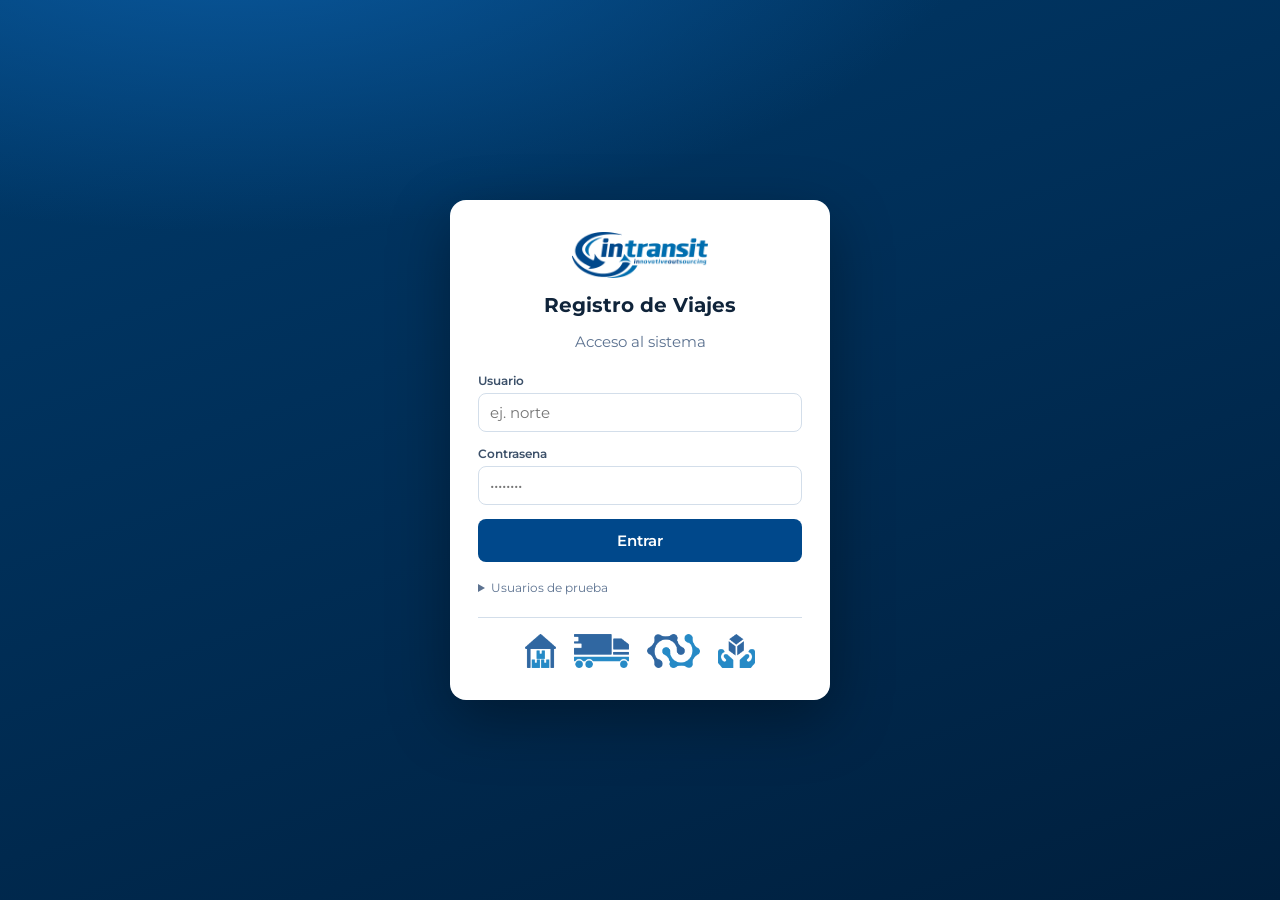
==== index.html @ cc5ecf9a "Add files via upload" ====
<!DOCTYPE html>
<html lang="es">
<head>
  <meta charset="UTF-8" />
  <meta name="viewport" content="width=device-width, initial-scale=1.0, viewport-fit=cover" />
  <title>Registro de Viajes</title>

  <!-- PWA (iPhone / Android) -->
  <meta name="theme-color" content="#2563eb" />
  <meta name="mobile-web-app-capable" content="yes" />
  <meta name="apple-mobile-web-app-capable" content="yes" />
  <meta name="apple-mobile-web-app-status-bar-style" content="black-translucent" />
  <meta name="apple-mobile-web-app-title" content="Viajes" />
  <link rel="manifest" href="manifest.webmanifest" />
  <link rel="icon" href="icon.svg" type="image/svg+xml" />
  <link rel="apple-touch-icon" href="apple-touch-icon.png" />

  <!-- Tipografia de marca: Avenir Next -> sustituta libre Montserrat -->
  <link rel="preconnect" href="https://fonts.googleapis.com" />
  <link rel="preconnect" href="https://fonts.gstatic.com" crossorigin />
  <link href="https://fonts.googleapis.com/css2?family=Montserrat:wght@400;500;600;700;800&display=swap" rel="stylesheet" />

  <link rel="stylesheet" href="styles.css" />
  <script src="https://cdn.sheetjs.com/xlsx-0.20.3/package/dist/xlsx.full.min.js"></script>
</head>
<body>
  <!-- ============================ LOGIN ============================ -->
  <div id="login-view" class="login-wrap">
    <form id="login-form" class="login-card" autocomplete="off">
      <div class="brand">
        <img class="brand-full" src="assets/logo-color.png" alt="In Transit" />
        <h1>Registro de Viajes</h1>
        <p class="muted">Acceso al sistema</p>
      </div>

      <label class="field">
        <span>Usuario</span>
        <input type="text" id="login-user" required placeholder="ej. norte" />
      </label>
      <label class="field">
        <span>Contrasena</span>
        <input type="password" id="login-pass" required placeholder="••••••••" />
      </label>

      <button type="submit" class="btn btn-primary btn-block">Entrar</button>
      <div id="login-error" class="alert alert-error hidden"></div>

      <details class="login-help">
        <summary>Usuarios de prueba</summary>
        <ul>
          <li><b>admin / admin123</b> — Administrador (todo)</li>
          <li><b>operativo / demo123</b> — Operativo (carga viajes del cliente asignado)</li>
          <li><b>validador / demo123</b> — Validador (aprueba/rechaza liquidados)</li>
          <li><b>facturador / demo123</b> — Facturador (asigna factura)</li>
          <li><b>gtransporte / demo123</b> — Gerente Transporte</li>
          <li><b>gcomercial / demo123</b> — Gerente Comercial</li>
        </ul>
      </details>

      <div class="login-services" aria-hidden="true">
        <img src="assets/svc-almacenaje.png" alt="Servicio de Almacenaje" title="Servicio de Almacenaje" />
        <img src="assets/svc-transporte.png" alt="Servicio de Transporte" title="Servicio de Transporte" />
        <img src="assets/svc-personal.png" alt="Personal Operativo y Administrativo" title="Personal Operativo y Administrativo" />
        <img src="assets/svc-reacondicionamiento.png" alt="Reacondicionamiento de Producto" title="Reacondicionamiento de Producto" />
      </div>
    </form>
  </div>

  <!-- ============================ APP ============================== -->
  <div id="app-view" class="app hidden">
    <aside class="sidebar">
      <div class="sidebar-brand">
        <img class="brand-mini" src="assets/logo-white.png" alt="In Transit" />
      </div>
      <nav id="nav" class="nav"></nav>
      <div class="sidebar-foot">
        <div class="sync-state" id="sync-state">Datos locales</div>
      </div>
    </aside>

    <div class="main">
      <header class="topbar">
        <div>
          <h2 id="view-title">Registro de Viajes</h2>
          <p id="view-sub" class="muted small"></p>
        </div>
        <div class="user-box">
          <button id="btn-install" class="btn btn-ghost hidden" title="Instalar como aplicacion">Instalar</button>
          <button id="btn-sync" class="btn btn-ghost" title="Sincronizar con la nube">Sync</button>
          <div class="user-chip">
            <div class="avatar" id="user-avatar">?</div>
            <div>
              <div id="user-name" class="strong">-</div>
              <div id="user-role" class="muted small">-</div>
            </div>
          </div>
          <button id="btn-logout" class="btn btn-ghost">Salir</button>
        </div>
      </header>

      <main id="content" class="content"></main>
    </div>
  </div>

  <!-- ============================ MODAL ============================ -->
  <div id="modal" class="modal-backdrop hidden">
    <div class="modal" id="modal-box"></div>
  </div>

  <!-- ============================ TOAST ============================ -->
  <div id="toast" class="toast hidden"></div>

  <script src="seed.js"></script>
  <script src="store.js"></script>
  <script src="app.js"></script>
  <script>
    // Registra el service worker solo cuando la app se sirve por http(s)
    // (file:// no permite service workers). Habilita el uso sin conexion.
    if ("serviceWorker" in navigator && location.protocol.startsWith("http")) {
      window.addEventListener("load", function () {
        navigator.serviceWorker.register("sw.js").catch(function () {});
      });
    }
  </script>
</body>
</html>
---- styles.css ----
/* =====================================================================
 * styles.css - Estilos del prototipo Registro de Viajes
 * ===================================================================== */

:root {
  /* Paleta de marca In Transit (muestreada de los logos) */
  --navy: #003a6b;
  --navy-2: #00508f;
  --primary: #00488b;
  --primary-d: #00366a;
  --accent: #0a7bc4;
  --accent-2: #0074c8;
  --bg: #eef3f8;
  --card: #ffffff;
  --line: #d3deea;
  --text: #10243a;
  --muted: #5c7290;
  --green: #16a34a;
  --amber: #d97706;
  --red: #dc2626;
  --radius: 10px;
  --shadow: 0 6px 20px rgba(0, 54, 106, .10);
  font-size: 15px;
}

* { box-sizing: border-box; }
html, body { height: 100%; }
body {
  margin: 0;
  font-family: "Montserrat", "Segoe UI", system-ui, -apple-system, Roboto, Arial, sans-serif;
  color: var(--text);
  background: var(--bg);
}
.hidden { display: none !important; }
.muted { color: var(--muted); }
.small { font-size: .82rem; }
.strong { font-weight: 600; }
h1, h2, h3 { margin: 0; }

/* ----------------------------- LOGIN ------------------------------ */
.login-wrap {
  min-height: 100vh;
  display: grid;
  place-items: center;
  padding: 24px;
  background:
    radial-gradient(1200px 520px at 18% -10%, #0a5aa0 0%, transparent 62%),
    linear-gradient(160deg, var(--navy) 0%, #001f3d 100%);
}
.login-card {
  width: 100%;
  max-width: 380px;
  background: var(--card);
  border-radius: 16px;
  padding: 32px 28px;
  box-shadow: 0 20px 60px rgba(0, 0, 0, .35);
}
.brand { text-align: center; margin-bottom: 22px; }
.brand-full { display: block; height: 46px; width: auto; max-width: 240px; margin: 0 auto 14px; }
.brand-mini { display: block; height: 26px; width: auto; }
.brand h1 { font-size: 1.35rem; font-weight: 700; }
.login-help { margin-top: 18px; font-size: .82rem; color: var(--muted); }
.login-help summary { cursor: pointer; }
.login-help ul { margin: 8px 0 0; padding-left: 18px; line-height: 1.6; }
.login-services {
  display: flex; align-items: center; justify-content: center;
  gap: 18px; margin-top: 22px; padding-top: 16px;
  border-top: 1px solid var(--line); flex-wrap: wrap;
}
.login-services img { height: 34px; width: auto; opacity: .85; }

/* ----------------------------- FIELDS ----------------------------- */
.field { display: block; margin-bottom: 14px; }
.field > span { display: block; font-size: .8rem; font-weight: 600; color: #3c5069; margin-bottom: 5px; }
input, select, textarea {
  width: 100%;
  padding: 9px 11px;
  border: 1px solid var(--line);
  border-radius: 8px;
  font: inherit;
  color: var(--text);
  background: #fff;
  outline: none;
  transition: border-color .15s, box-shadow .15s;
}
input:focus, select:focus, textarea:focus {
  border-color: var(--primary);
  box-shadow: 0 0 0 3px rgba(37, 99, 235, .15);
}
input[readonly], select[disabled], input[disabled] {
  background: #f3f6fa; color: #4a5b70; cursor: not-allowed;
}
textarea { min-height: 72px; resize: vertical; }

/* ----------------------------- BUTTONS ---------------------------- */
.btn {
  border: 1px solid transparent;
  border-radius: 8px;
  padding: 9px 15px;
  font: inherit;
  font-weight: 600;
  cursor: pointer;
  background: #e7edf4;
  color: #22364d;
  transition: filter .15s, background .15s;
}
.btn:hover { filter: brightness(.97); }
.btn-primary { background: var(--primary); color: #fff; }
.btn-primary:hover { background: var(--primary-d); }
.btn-success { background: var(--green); color: #fff; }
.btn-danger { background: var(--red); color: #fff; }
.btn-ghost { background: transparent; border-color: rgba(255,255,255,.35); color: #dbe6f2; }
.btn-ghost:hover { background: rgba(255,255,255,.12); }
.btn-block { width: 100%; padding: 11px; }
.btn-sm { padding: 5px 10px; font-size: .82rem; }

/* ----------------------------- ALERTS ----------------------------- */
.alert { padding: 10px 12px; border-radius: 8px; margin-top: 12px; font-size: .88rem; }
.alert-error { background: #fdecec; color: #a11d1d; border: 1px solid #f6c9c9; }
.alert-warn { background: #fff7e6; color: #8a5300; border: 1px solid #ffe0a3; }
.alert-info { background: #eaf2ff; color: #1b4b9e; border: 1px solid #c7dcff; }
.alert-success { background: #e9f8ef; color: #116b35; border: 1px solid #bfe8cf; }

/* ------------------------------ APP ------------------------------- */
.app { display: grid; grid-template-columns: 250px 1fr; min-height: 100vh; }
.sidebar {
  background: linear-gradient(180deg, var(--navy) 0%, var(--navy-2) 100%);
  color: #cfe0f2;
  display: flex; flex-direction: column;
  padding: 16px 12px;
}
.sidebar-brand {
  display: flex; align-items: center; gap: 10px;
  font-weight: 700; color: #fff; padding: 6px 8px 18px;
  font-size: .95rem;
}
.nav { display: flex; flex-direction: column; gap: 4px; flex: 1; }
.nav-item {
  display: flex; align-items: center; gap: 10px;
  padding: 11px 12px; border-radius: 8px; cursor: pointer;
  color: #c6d7ea; font-weight: 500; border: none; background: transparent;
  text-align: left; font-size: .92rem; width: 100%;
}
.nav-item:hover { background: rgba(255,255,255,.08); color: #fff; }
.nav-item.active { background: var(--primary); color: #fff; box-shadow: 0 6px 16px rgba(37,99,235,.4); }
.nav-ico { width: 18px; text-align: center; }
.sidebar-foot { padding-top: 12px; border-top: 1px solid rgba(255,255,255,.12); }
.sync-state { font-size: .76rem; color: #9fb6cf; padding: 6px 8px; }

.main { display: flex; flex-direction: column; min-width: 0; }
.topbar {
  display: flex; justify-content: space-between; align-items: center; gap: 16px;
  padding: 14px 22px; background: #fff; border-bottom: 1px solid var(--line);
}
.topbar h2 { font-size: 1.15rem; }
.user-box { display: flex; align-items: center; gap: 12px; }
.topbar .btn-ghost { color: var(--primary); border-color: var(--line); background: #fff; }
.topbar .btn-ghost:hover { background: var(--bg); color: var(--primary-d); }
.user-chip { display: flex; align-items: center; gap: 9px; }
.avatar {
  width: 38px; height: 38px; border-radius: 50%;
  background: linear-gradient(140deg, var(--primary), var(--accent));
  color: #fff; display: grid; place-items: center; font-weight: 700;
}
.content { padding: 22px; overflow: auto; }

/* ----------------------------- CARDS ------------------------------ */
.card {
  background: var(--card); border: 1px solid var(--line);
  border-radius: var(--radius); box-shadow: var(--shadow);
  padding: 20px; margin-bottom: 18px;
}
.card > h3 { margin-bottom: 4px; font-size: 1rem; }
.card-head { display: flex; justify-content: space-between; align-items: center; gap: 12px; margin-bottom: 14px; flex-wrap: wrap; }
.grid { display: grid; gap: 14px; }
.grid-2 { grid-template-columns: repeat(2, 1fr); }
.grid-3 { grid-template-columns: repeat(3, 1fr); }
.grid-4 { grid-template-columns: repeat(4, 1fr); }
@media (max-width: 980px) { .grid-3, .grid-4 { grid-template-columns: repeat(2, 1fr); } }
@media (max-width: 700px) {
  .grid-2, .grid-3, .grid-4 { grid-template-columns: 1fr; }
  .app { grid-template-columns: 1fr; }
  .sidebar { flex-direction: row; align-items: center; overflow-x: auto; }
  .sidebar-brand, .sidebar-foot { display: none; }
}

.field-group-title {
  grid-column: 1 / -1; font-size: .78rem; font-weight: 700;
  text-transform: uppercase; letter-spacing: .6px; color: var(--primary);
  margin: 6px 0 -4px; padding-bottom: 4px; border-bottom: 1px solid var(--line);
}

/* ----------------------------- TABLES ----------------------------- */
.table-wrap { overflow: auto; border: 1px solid var(--line); border-radius: var(--radius); }
table { border-collapse: collapse; width: 100%; font-size: .86rem; background: #fff; }
th, td { padding: 9px 11px; text-align: left; border-bottom: 1px solid var(--line); white-space: nowrap; }
th { background: #f4f7fb; font-weight: 700; color: #33475f; position: sticky; top: 0; }
tbody tr:hover { background: #f8fbff; }
td.wrap, th.wrap { white-space: normal; min-width: 160px; }

.badge { display: inline-block; padding: 2px 9px; border-radius: 999px; font-size: .74rem; font-weight: 700; }
.badge.green { background: #e6f7ec; color: #0f7a3a; }
.badge.amber { background: #fff3da; color: #91570a; }
.badge.blue  { background: #e7f0ff; color: #1b4b9e; }
.badge.gray  { background: #eef1f5; color: #55657a; }
.badge.red   { background: #fdecec; color: #a11d1d; }

/* --------------------------- TOOLBAR/FILTERS ---------------------- */
.toolbar { display: flex; gap: 10px; flex-wrap: wrap; align-items: end; margin-bottom: 14px; }
.toolbar .field { margin: 0; min-width: 150px; }
.spacer { flex: 1; }

/* ------------------------------ KPI ------------------------------- */
.kpis { display: grid; grid-template-columns: repeat(4, 1fr); gap: 14px; margin-bottom: 18px; }
@media (max-width: 980px) { .kpis { grid-template-columns: repeat(2, 1fr); } }
.kpi { background: #fff; border: 1px solid var(--line); border-radius: var(--radius); padding: 16px; box-shadow: var(--shadow); }
.kpi .n { font-size: 1.6rem; font-weight: 800; margin-top: 4px; }

/* ------------------------------ BARRAS ---------------------------- */
.bar-row { display: grid; grid-template-columns: 180px 1fr 90px; align-items: center; gap: 10px; margin-bottom: 8px; font-size: .85rem; }
.bar-label { color: #33475f; white-space: nowrap; overflow: hidden; text-overflow: ellipsis; }
.bar-track { background: #eef2f7; border-radius: 999px; height: 12px; overflow: hidden; }
.bar-fill { height: 100%; border-radius: 999px; background: linear-gradient(90deg, var(--primary), var(--accent)); }
.bar-value { text-align: right; font-weight: 700; color: #22364d; }
.bar-label .svc-ico { vertical-align: -3px; margin-right: 6px; }

/* Lineas de servicio In Transit (franja del tablero) */
.svc-strip { display: grid; grid-template-columns: repeat(4, 1fr); gap: 14px; }
.svc-cell {
  text-align: center; padding: 16px 10px;
  border: 1px solid var(--line); border-radius: var(--radius); background: #fbfdff;
}
.svc-cell img { height: 42px; width: auto; margin-bottom: 8px; }
.svc-name { font-weight: 600; font-size: .82rem; color: var(--text); line-height: 1.25; }
.svc-count { margin-top: 6px; font-weight: 700; color: var(--primary); font-size: .92rem; }
@media (max-width: 980px) { .svc-strip { grid-template-columns: repeat(2, 1fr); } }
@media (max-width: 700px) { .bar-row { grid-template-columns: 110px 1fr 70px; } }

/* ------------------------------ MODAL ----------------------------- */
.modal-backdrop {
  position: fixed; inset: 0; background: rgba(10, 22, 36, .55);
  display: grid; place-items: center; padding: 20px; z-index: 50;
}
.modal {
  background: #fff; border-radius: 14px; padding: 22px;
  width: 100%; max-width: 560px; max-height: 90vh; overflow: auto;
  box-shadow: 0 24px 70px rgba(0,0,0,.4);
}
.modal h3 { margin-bottom: 14px; }
.modal-actions { display: flex; justify-content: flex-end; gap: 10px; margin-top: 18px; }

/* ------------------------------ TOAST ----------------------------- */
.toast {
  position: fixed; bottom: 22px; left: 50%; transform: translateX(-50%);
  background: var(--navy); color: #fff; padding: 11px 18px; border-radius: 8px;
  box-shadow: 0 10px 30px rgba(0,0,0,.3); z-index: 60; font-size: .9rem;
}
.toast.ok { background: #0f7a3a; }
.toast.err { background: #a11d1d; }

/* ------------------------------ TABS ------------------------------ */
.tabs { display: flex; gap: 6px; flex-wrap: wrap; margin-bottom: 16px; }
.tab {
  border: 1px solid var(--line); background: #fff; color: #33475f;
  padding: 8px 14px; border-radius: 8px; cursor: pointer; font-weight: 600; font-size: .86rem;
}
.tab.active { background: var(--navy); color: #fff; border-color: var(--navy); }

/* =====================================================================
 * MOVIL / PWA  (iPhone y Android)
 * ---------------------------------------------------------------------
 * En pantallas de telefono la barra lateral se convierte en una barra de
 * navegacion inferior (fija) y el resto se apila en una columna.
 * ===================================================================== */
@media (max-width: 640px) {
  :root { font-size: 16px; }

  /* El area de la app deja espacio para la barra inferior + safe-area iOS */
  .app {
    display: block;
    min-height: 100dvh;
    padding-bottom: calc(64px + env(safe-area-inset-bottom));
  }

  /* ------------------- Navegacion inferior ------------------- */
  .sidebar {
    position: fixed; left: 0; right: 0; bottom: 0; z-index: 40;
    flex-direction: row; align-items: stretch;
    padding: 6px 6px calc(6px + env(safe-area-inset-bottom));
    gap: 2px; overflow-x: auto; overflow-y: hidden;
    background: linear-gradient(180deg, var(--navy-2), var(--navy));
    border-top: 1px solid rgba(255,255,255,.12);
    -webkit-overflow-scrolling: touch;
  }
  .sidebar-brand, .sidebar-foot { display: none; }
  .nav { flex-direction: row; gap: 4px; flex: 0 0 auto; }
  .nav-item {
    flex: 0 0 auto; flex-direction: column; gap: 3px;
    padding: 7px 8px; font-size: .64rem; text-align: center;
    min-width: 66px; max-width: 96px; border-radius: 10px; line-height: 1.15;
    white-space: normal; overflow-wrap: anywhere;
  }
  .nav-item .nav-ico { font-size: 1.2rem; width: auto; }
  .nav-item.active { box-shadow: none; }

  /* ------------------------- Topbar -------------------------- */
  .topbar {
    position: sticky; top: 0; z-index: 30; flex-wrap: nowrap;
    padding: calc(10px + env(safe-area-inset-top)) 14px 10px;
    gap: 10px;
  }
  .topbar > div:first-child { flex: 1 1 auto; min-width: 0; }
  .topbar h2 { font-size: .98rem; white-space: nowrap; overflow: hidden; text-overflow: ellipsis; }
  #view-sub { display: none; }
  .user-box { gap: 8px; flex: 0 0 auto; }
  .user-chip > div:last-child { display: none; }
  .avatar { width: 34px; height: 34px; font-size: .9rem; }
  .topbar .btn { padding: 8px 11px; font-size: .82rem; }

  .content { padding: 14px; }
  .card { padding: 15px; border-radius: 12px; }

  /* Una sola columna en todos los formularios */
  .grid-2, .grid-3, .grid-4 { grid-template-columns: 1fr; }
  .toolbar { gap: 8px; }
  .toolbar .field { flex: 1 1 100%; min-width: 0; }
  .toolbar .btn { flex: 1 1 auto; }
  .toolbar .spacer { display: none; }

  /* Tablas comodas al tacto */
  table { font-size: .82rem; }
  th, td { padding: 8px 9px; }

  /* KPI en 2 columnas */
  .kpis { grid-template-columns: repeat(2, 1fr); gap: 10px; }
  .kpi { padding: 13px; }
  .kpi .n { font-size: 1.35rem; }

  /* Barras */
  .bar-row { grid-template-columns: 94px 1fr 60px; font-size: .8rem; gap: 8px; }

  /* Modal tipo hoja, pegada abajo */
  .modal-backdrop { padding: 0; place-items: end stretch; }
  .modal {
    max-width: 100%; width: 100%; max-height: 92dvh;
    border-radius: 16px 16px 0 0; padding: 18px 16px calc(18px + env(safe-area-inset-bottom));
  }
  .modal-actions { flex-direction: column-reverse; }
  .modal-actions .btn { width: 100%; }

  /* Aviso flotante por encima de la barra inferior */
  .toast {
    left: 12px; right: 12px; bottom: calc(78px + env(safe-area-inset-bottom));
    transform: none; text-align: center;
  }

  .tabs { overflow-x: auto; flex-wrap: nowrap; -webkit-overflow-scrolling: touch; }
  .tab { flex: 0 0 auto; }

  /* Objetivos tactiles y sin zoom automatico de iOS */
  input, select, textarea { font-size: 16px; }
  .btn { min-height: 40px; }
  .login-card { padding: 26px 20px; }
}

/* Instalacion: boton visible solo cuando el navegador la ofrece */
#btn-install.hidden { display: none !important; }
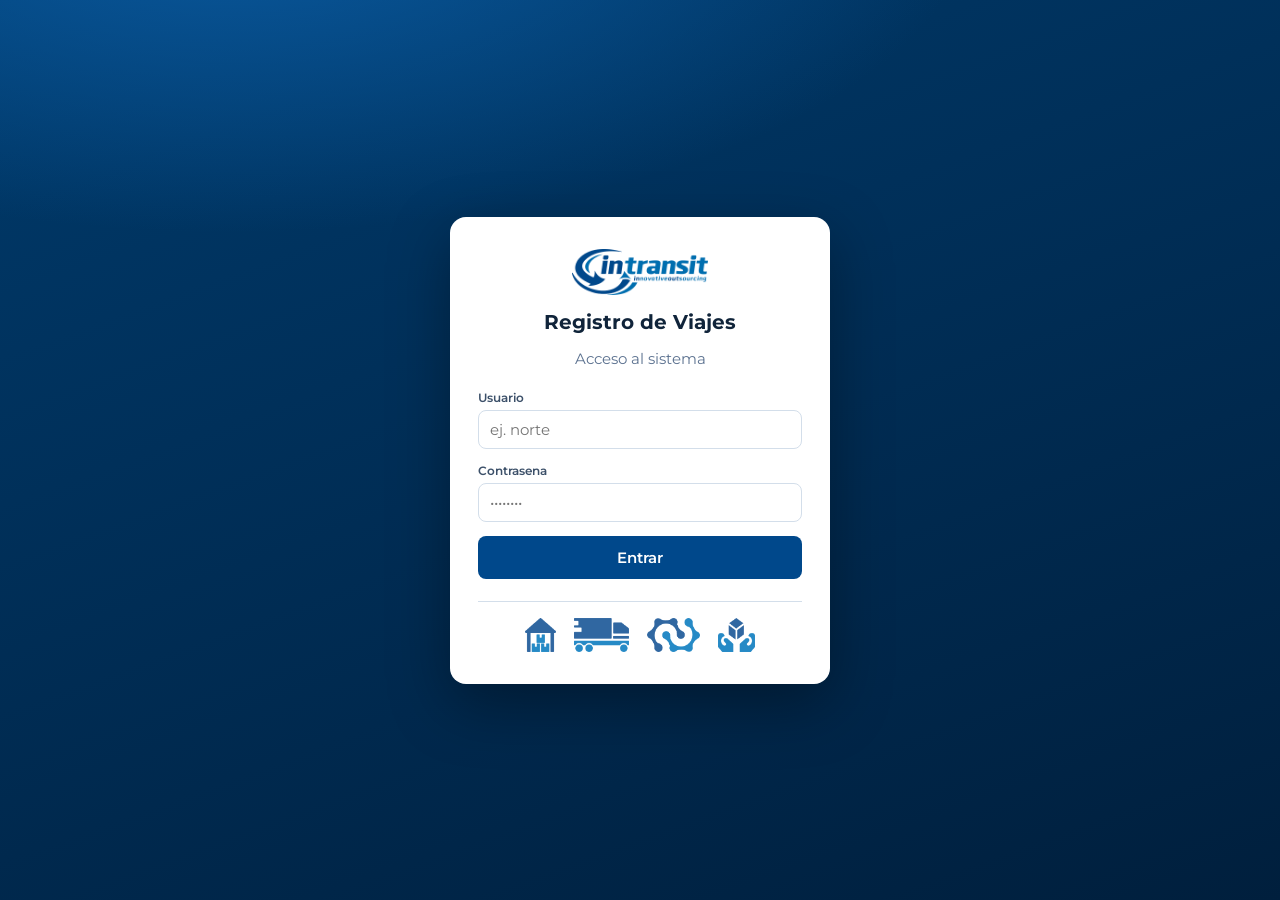
==== commit bba7b244: "Add files via upload" ====
--- a/index.html
+++ b/index.html
@@ -45,18 +45,6 @@
       <button type="submit" class="btn btn-primary btn-block">Entrar</button>
       <div id="login-error" class="alert alert-error hidden"></div>
 
-      <details class="login-help">
-        <summary>Usuarios de prueba</summary>
-        <ul>
-          <li><b>admin / admin123</b> — Administrador (todo)</li>
-          <li><b>operativo / demo123</b> — Operativo (carga viajes del cliente asignado)</li>
-          <li><b>validador / demo123</b> — Validador (aprueba/rechaza liquidados)</li>
-          <li><b>facturador / demo123</b> — Facturador (asigna factura)</li>
-          <li><b>gtransporte / demo123</b> — Gerente Transporte</li>
-          <li><b>gcomercial / demo123</b> — Gerente Comercial</li>
-        </ul>
-      </details>
-
       <div class="login-services" aria-hidden="true">
         <img src="assets/svc-almacenaje.png" alt="Servicio de Almacenaje" title="Servicio de Almacenaje" />
         <img src="assets/svc-transporte.png" alt="Servicio de Transporte" title="Servicio de Transporte" />
@@ -77,10 +65,14 @@
         <div class="sync-state" id="sync-state">Datos locales</div>
       </div>
     </aside>
+    <div class="nav-backdrop" id="nav-backdrop"></div>
 
     <div class="main">
       <header class="topbar">
-        <div>
+        <button id="btn-menu" class="btn-menu" aria-label="Abrir menu" aria-expanded="false">
+          <span></span><span></span><span></span>
+        </button>
+        <div class="topbar-title">
           <h2 id="view-title">Registro de Viajes</h2>
           <p id="view-sub" class="muted small"></p>
         </div>
--- a/styles.css
+++ b/styles.css
@@ -59,9 +59,6 @@
 .brand-full { display: block; height: 46px; width: auto; max-width: 240px; margin: 0 auto 14px; }
 .brand-mini { display: block; height: 26px; width: auto; }
 .brand h1 { font-size: 1.35rem; font-weight: 700; }
-.login-help { margin-top: 18px; font-size: .82rem; color: var(--muted); }
-.login-help summary { cursor: pointer; }
-.login-help ul { margin: 8px 0 0; padding-left: 18px; line-height: 1.6; }
 .login-services {
   display: flex; align-items: center; justify-content: center;
   gap: 18px; margin-top: 22px; padding-top: 16px;
@@ -156,6 +153,10 @@
 .user-box { display: flex; align-items: center; gap: 12px; }
 .topbar .btn-ghost { color: var(--primary); border-color: var(--line); background: #fff; }
 .topbar .btn-ghost:hover { background: var(--bg); color: var(--primary-d); }
+.topbar-title { min-width: 0; }
+/* Boton hamburguesa y fondo del menu: solo existen en movil */
+.btn-menu { display: none; }
+.nav-backdrop { display: none; }
 .user-chip { display: flex; align-items: center; gap: 9px; }
 .avatar {
   width: 38px; height: 38px; border-radius: 50%;
@@ -179,9 +180,6 @@
 @media (max-width: 980px) { .grid-3, .grid-4 { grid-template-columns: repeat(2, 1fr); } }
 @media (max-width: 700px) {
   .grid-2, .grid-3, .grid-4 { grid-template-columns: 1fr; }
-  .app { grid-template-columns: 1fr; }
-  .sidebar { flex-direction: row; align-items: center; overflow-x: auto; }
-  .sidebar-brand, .sidebar-foot { display: none; }
 }
 
 .field-group-title {
@@ -269,39 +267,43 @@
 /* =====================================================================
  * MOVIL / PWA  (iPhone y Android)
  * ---------------------------------------------------------------------
- * En pantallas de telefono la barra lateral se convierte en una barra de
- * navegacion inferior (fija) y el resto se apila en una columna.
+ * En pantallas de telefono la barra lateral se oculta y se despliega
+ * como panel desde el boton hamburguesa del topbar; el resto se apila
+ * en una columna. En escritorio la barra lateral queda igual.
  * ===================================================================== */
-@media (max-width: 640px) {
+@media (max-width: 700px) {
   :root { font-size: 16px; }
 
-  /* El area de la app deja espacio para la barra inferior + safe-area iOS */
-  .app {
-    display: block;
-    min-height: 100dvh;
-    padding-bottom: calc(64px + env(safe-area-inset-bottom));
-  }
-
-  /* ------------------- Navegacion inferior ------------------- */
+  .app { display: block; min-height: 100dvh; }
+
+  /* ---------------- Menu lateral desplegable ----------------- */
+  /* En movil la barra lateral se oculta y se abre con el boton
+   * hamburguesa (3 lineas) del topbar; se cierra con el fondo oscuro
+   * o al elegir una seccion. */
   .sidebar {
-    position: fixed; left: 0; right: 0; bottom: 0; z-index: 40;
-    flex-direction: row; align-items: stretch;
-    padding: 6px 6px calc(6px + env(safe-area-inset-bottom));
-    gap: 2px; overflow-x: auto; overflow-y: hidden;
-    background: linear-gradient(180deg, var(--navy-2), var(--navy));
-    border-top: 1px solid rgba(255,255,255,.12);
-    -webkit-overflow-scrolling: touch;
-  }
-  .sidebar-brand, .sidebar-foot { display: none; }
-  .nav { flex-direction: row; gap: 4px; flex: 0 0 auto; }
-  .nav-item {
-    flex: 0 0 auto; flex-direction: column; gap: 3px;
-    padding: 7px 8px; font-size: .64rem; text-align: center;
-    min-width: 66px; max-width: 96px; border-radius: 10px; line-height: 1.15;
-    white-space: normal; overflow-wrap: anywhere;
-  }
-  .nav-item .nav-ico { font-size: 1.2rem; width: auto; }
-  .nav-item.active { box-shadow: none; }
+    position: fixed; top: 0; left: 0; bottom: 0; z-index: 70;
+    width: 272px; max-width: 82vw;
+    flex-direction: column; align-items: stretch;
+    padding: calc(16px + env(safe-area-inset-top)) 12px calc(14px + env(safe-area-inset-bottom));
+    overflow-y: auto;
+    background: linear-gradient(180deg, var(--navy) 0%, var(--navy-2) 100%);
+    border-right: 1px solid rgba(255,255,255,.12);
+    transform: translateX(-104%);
+    transition: transform .25s ease;
+    box-shadow: 0 0 40px rgba(0,0,0,.45);
+  }
+  .app.nav-open .sidebar { transform: translateX(0); }
+  .sidebar-brand { display: flex; }
+  .sidebar-foot { display: block; }
+  .nav { flex-direction: column; gap: 4px; }
+  .nav-item { flex: none; flex-direction: row; gap: 10px; text-align: left; padding: 12px; font-size: .95rem; width: 100%; }
+
+  .nav-backdrop {
+    display: block; position: fixed; inset: 0; z-index: 65;
+    background: rgba(6, 20, 34, .55); opacity: 0; visibility: hidden;
+    transition: opacity .2s;
+  }
+  .app.nav-open .nav-backdrop { opacity: 1; visibility: visible; }
 
   /* ------------------------- Topbar -------------------------- */
   .topbar {
@@ -309,7 +311,13 @@
     padding: calc(10px + env(safe-area-inset-top)) 14px 10px;
     gap: 10px;
   }
-  .topbar > div:first-child { flex: 1 1 auto; min-width: 0; }
+  .btn-menu {
+    display: inline-flex; flex-direction: column; align-items: center; justify-content: center; gap: 4px;
+    flex: 0 0 auto; width: 42px; height: 42px; padding: 0;
+    background: #fff; border: 1px solid var(--line); border-radius: 9px; cursor: pointer;
+  }
+  .btn-menu span { display: block; width: 20px; height: 2px; border-radius: 2px; background: var(--primary); }
+  .topbar-title { flex: 1 1 auto; min-width: 0; }
   .topbar h2 { font-size: .98rem; white-space: nowrap; overflow: hidden; text-overflow: ellipsis; }
   #view-sub { display: none; }
   .user-box { gap: 8px; flex: 0 0 auto; }
@@ -348,9 +356,9 @@
   .modal-actions { flex-direction: column-reverse; }
   .modal-actions .btn { width: 100%; }
 
-  /* Aviso flotante por encima de la barra inferior */
+  /* Aviso flotante */
   .toast {
-    left: 12px; right: 12px; bottom: calc(78px + env(safe-area-inset-bottom));
+    left: 12px; right: 12px; bottom: calc(22px + env(safe-area-inset-bottom));
     transform: none; text-align: center;
   }
 
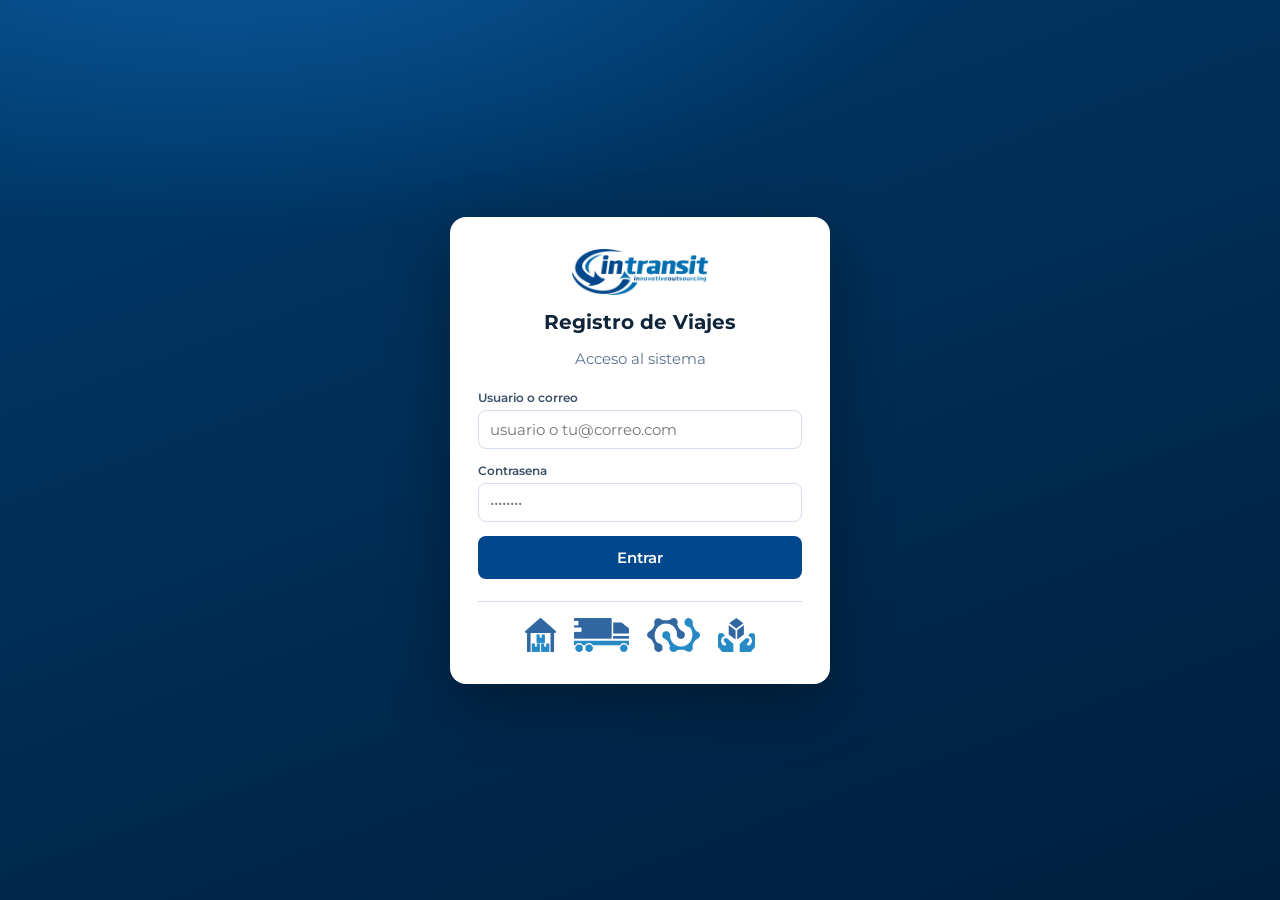
==== commit 775ab808: "Add files via upload" ====
--- a/index.html
+++ b/index.html
@@ -34,12 +34,12 @@
       </div>
 
       <label class="field">
-        <span>Usuario</span>
-        <input type="text" id="login-user" required placeholder="ej. norte" />
+        <span>Usuario o correo</span>
+        <input type="text" id="login-user" required placeholder="usuario o tu@correo.com" autocomplete="username" />
       </label>
       <label class="field">
         <span>Contrasena</span>
-        <input type="password" id="login-pass" required placeholder="••••••••" />
+        <input type="password" id="login-pass" required placeholder="••••••••" autocomplete="current-password" />
       </label>
 
       <button type="submit" class="btn btn-primary btn-block">Entrar</button>
@@ -102,6 +102,7 @@
   <!-- ============================ TOAST ============================ -->
   <div id="toast" class="toast hidden"></div>
 
+  <script src="config.js"></script>
   <script src="seed.js"></script>
   <script src="store.js"></script>
   <script src="app.js"></script>
